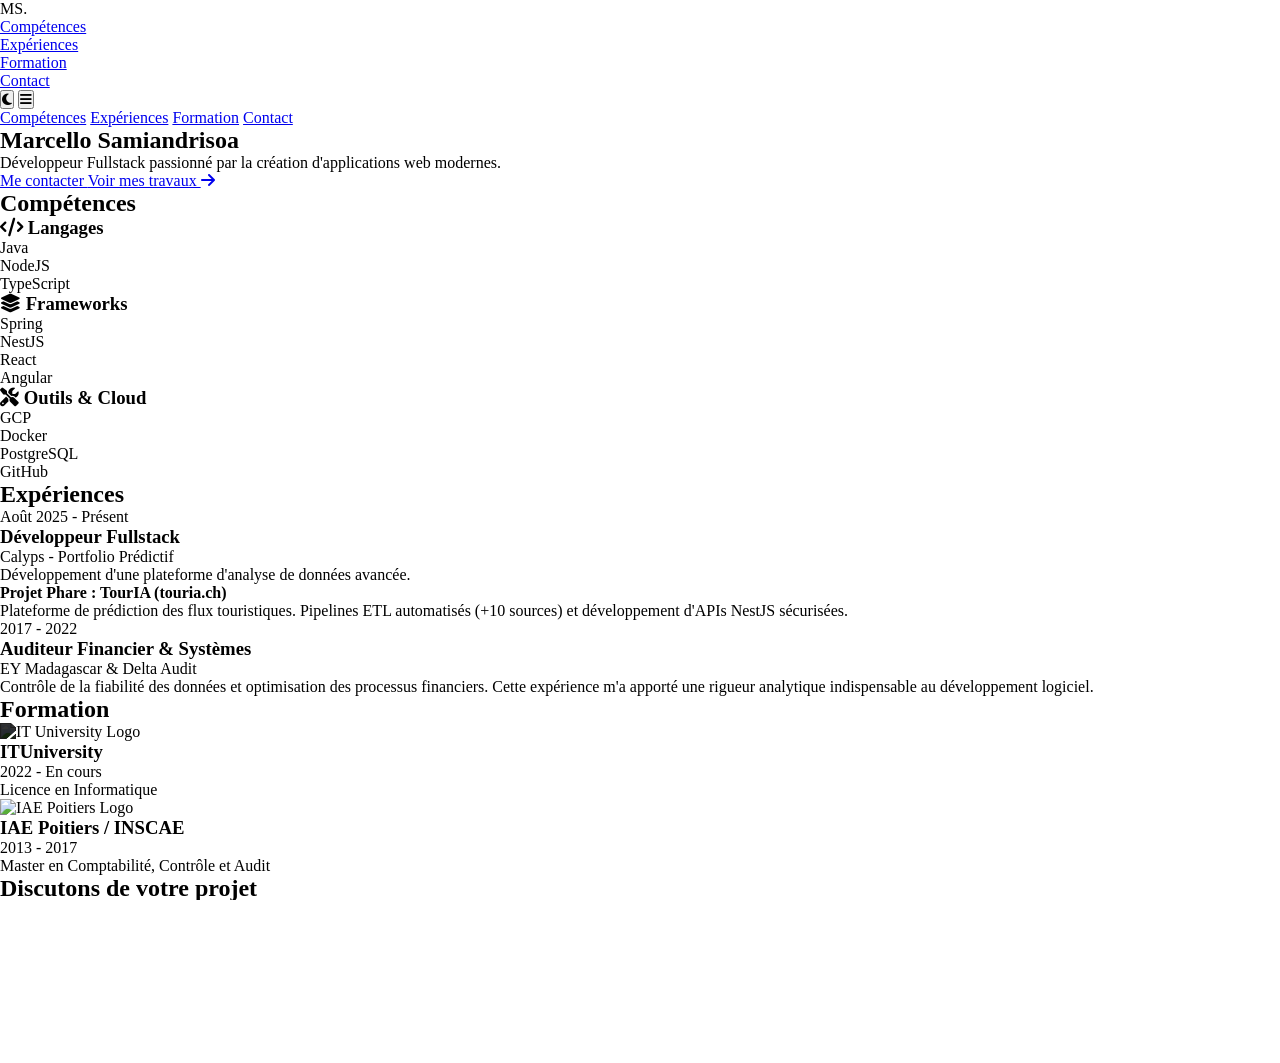
==== index.html @ 3ff56d94 "add tailwind" ====
<!DOCTYPE html>
<html lang="fr" class="scroll-smooth">

<head>
    <meta charset="UTF-8">
    <meta name="viewport" content="width=device-width, initial-scale=1.0">
    <meta name="description"
        content="Portfolio de Marcello Samiandrisoa - Développeur Fullstack spécialisé en Java, NodeJS, React et Angular.">
    <title>Marcello Samiandrisoa | Développeur Fullstack</title>

    <!-- Google Fonts -->
    <link rel="preconnect" href="https://fonts.googleapis.com">
    <link rel="preconnect" href="https://fonts.gstatic.com" crossorigin>
    <link href="https://fonts.googleapis.com/css2?family=Outfit:wght@300;400;500;600;700;800&display=swap"
        rel="stylesheet">

    <!-- Font Awesome -->
    <link rel="stylesheet" href="https://cdnjs.cloudflare.com/ajax/libs/font-awesome/6.4.0/css/all.min.css">

    <!-- Devicon -->
    <link rel="stylesheet" href="https://cdn.jsdelivr.net/gh/devicons/devicon@latest/devicon.min.css">

    <!-- Tailwind CSS -->
    <script src="https://cdn.tailwindcss.com"></script>
    <script>
        tailwind.config = {
            darkMode: 'class',
            theme: {
                extend: {
                    colors: {
                        primary: 'var(--primary)',
                        secondary: 'var(--secondary)',
                        'bg-main': 'var(--bg-main)',
                        'bg-card': 'var(--bg-card)',
                        'text-main': 'var(--text-main)',
                        'text-dim': 'var(--text-dim)',
                        'border-color': 'var(--border)',
                    },
                    fontFamily: {
                        outfit: ['Outfit', 'sans-serif'],
                    }
                }
            }
        }
    </script>

    <link rel="stylesheet" href="style.css">
</head>

<body class="font-outfit antialiased bg-bg-main text-text-main transition-colors duration-400">

    <!-- Navigation -->
    <nav
        class="fixed top-0 w-full py-6 z-[1000] bg-bg-main/85 backdrop-blur-md border-b border-border-color transition-all duration-300">
        <div class="container mx-auto px-8 flex justify-between items-center max-w-[1100px]">
            <div
                class="logo font-extrabold text-[1.2rem] bg-gradient-to-r from-primary to-secondary bg-clip-text text-transparent">
                MS.
            </div>

            <ul class="nav-menu hidden md:flex gap-10 list-none transition-all duration-300" id="nav-menu">
                <li><a href="#skills"
                        class="font-medium text-[0.95rem] hover:text-primary transition-colors">Compétences</a></li>
                <li><a href="#experience"
                        class="font-medium text-[0.95rem] hover:text-primary transition-colors">Expériences</a></li>
                <li><a href="#education"
                        class="font-medium text-[0.95rem] hover:text-primary transition-colors">Formation</a></li>
                <li><a href="#contact"
                        class="font-medium text-[0.95rem] hover:text-primary transition-colors">Contact</a></li>
            </ul>

            <div class="flex items-center gap-4">
                <button
                    class="w-10 h-10 rounded-full flex items-center justify-center transition-all bg-primary text-white dark:text-[#0f172a]"
                    id="theme-toggle" aria-label="Basculer le mode">
                    <i class="fas fa-moon"></i>
                </button>
                <button class="md:hidden text-2xl" id="hamburger" aria-label="Ouvrir le menu">
                    <i class="fas fa-bars"></i>
                </button>
            </div>
        </div>
    </nav>

    <!-- Mobile Menu -->
    <div id="mobile-nav"
        class="fixed inset-0 bg-bg-main/95 z-[999] opacity-0 pointer-events-none transition-all duration-300 flex flex-col items-center justify-center gap-8 md:hidden">
        <a href="#skills" class="text-2xl font-semibold hover:text-primary transition-colors">Compétences</a>
        <a href="#experience" class="text-2xl font-semibold hover:text-primary transition-colors">Expériences</a>
        <a href="#education" class="text-2xl font-semibold hover:text-primary transition-colors">Formation</a>
        <a href="#contact" class="text-2xl font-semibold hover:text-primary transition-colors">Contact</a>
    </div>

    <main id="scroll-container">
        <!-- Hero Section -->
        <section
            class="min-h-screen flex flex-col justify-center px-8 transition-all duration-300 opacity-20 translate-y-2.5 active-focus:opacity-100 active-focus:translate-y-0">
            <div class="container mx-auto max-w-[1100px]">
                <div class="max-w-3xl">
                    <h1
                        class="text-6xl md:text-7xl font-extrabold mb-4 bg-gradient-to-r from-text-main to-primary bg-clip-text text-transparent">
                        Marcello Samiandrisoa
                    </h1>
                    <p class="text-[1.2rem] text-text-dim mb-8 leading-relaxed">
                        Développeur Fullstack passionné par la création d'applications web modernes.
                    </p>
                    <div class="flex flex-wrap gap-6">
                        <a href="#contact"
                            class="px-8 py-3 bg-primary text-white dark:text-[#0f172a] rounded-xl font-semibold transition hover:-translate-y-1 hover:shadow-lg active:scale-95">
                            Me contacter
                        </a>
                        <a href="#experience"
                            class="px-8 py-3 bg-white/5 dark:bg-bg-card/10 text-text-main border border-border-color rounded-xl font-semibold transition hover:-translate-y-1 hover:shadow-lg active:scale-95 flex items-center gap-2">
                            Voir mes travaux <i class="fas fa-arrow-right text-sm"></i>
                        </a>
                    </div>
                </div>
            </div>
        </section>

        <!-- Skills Section -->
        <section id="skills"
            class="min-h-screen flex flex-col justify-center px-8 transition-all duration-300 opacity-20 translate-y-2.5 active-focus:opacity-100 active-focus:translate-y-0">
            <div class="container mx-auto max-w-[1100px]">
                <div class="mb-12" data-reveal>
                    <h2 class="text-4xl md:text-5xl font-extrabold mb-2">Compétences</h2>
                    <div class="w-12 h-1 bg-primary rounded-full"></div>
                </div>

                <div class="grid grid-cols-1 md:grid-cols-3 gap-8">
                    <div class="p-8 rounded-[20px] bg-bg-card backdrop-blur-md border border-border-color transition-all duration-300"
                        data-reveal>
                        <h3 class="text-xl font-bold text-primary mb-2 text-center">
                            <i class="fas fa-code mr-2"></i> Langages
                        </h3>
                        <div class="flex flex-wrap justify-center gap-6 py-4">
                            <div class="flex flex-col items-center gap-3 w-20 transition hover:-translate-y-2 group"
                                title="Java">
                                <i
                                    class="devicon-java-plain text-[2.8rem] text-text-dim transition-colors group-hover:text-primary"></i>
                                <span
                                    class="text-xs font-semibold text-text-dim group-hover:text-primary transition-colors">Java</span>
                            </div>
                            <div class="flex flex-col items-center gap-3 w-20 transition hover:-translate-y-2 group"
                                title="NodeJS">
                                <i
                                    class="devicon-nodejs-plain text-[2.8rem] text-text-dim transition-colors group-hover:text-primary"></i>
                                <span
                                    class="text-xs font-semibold text-text-dim group-hover:text-primary transition-colors">NodeJS</span>
                            </div>
                            <div class="flex flex-col items-center gap-3 w-20 transition hover:-translate-y-2 group"
                                title="TypeScript">
                                <i
                                    class="devicon-typescript-plain text-[2.8rem] text-text-dim transition-colors group-hover:text-primary"></i>
                                <span
                                    class="text-xs font-semibold text-text-dim group-hover:text-primary transition-colors">TypeScript</span>
                            </div>
                        </div>
                    </div>

                    <div class="p-8 rounded-[20px] bg-bg-card backdrop-blur-md border border-border-color transition-all duration-300"
                        data-reveal>
                        <h3 class="text-xl font-bold text-primary mb-2 text-center">
                            <i class="fas fa-layer-group mr-2"></i> Frameworks
                        </h3>
                        <div class="flex flex-wrap justify-center gap-6 py-4">
                            <div class="flex flex-col items-center gap-3 w-20 transition hover:-translate-y-2 group"
                                title="Spring Boot">
                                <i
                                    class="devicon-spring-plain text-[2.8rem] text-text-dim transition-colors group-hover:text-primary"></i>
                                <span
                                    class="text-xs font-semibold text-text-dim group-hover:text-primary transition-colors">Spring</span>
                            </div>
                            <div class="flex flex-col items-center gap-3 w-20 transition hover:-translate-y-2 group"
                                title="NestJS">
                                <i
                                    class="devicon-nestjs-plain text-[2.8rem] text-text-dim transition-colors group-hover:text-primary"></i>
                                <span
                                    class="text-xs font-semibold text-text-dim group-hover:text-primary transition-colors">NestJS</span>
                            </div>
                            <div class="flex flex-col items-center gap-3 w-20 transition hover:-translate-y-2 group"
                                title="React">
                                <i
                                    class="devicon-react-original text-[2.8rem] text-text-dim transition-colors group-hover:text-primary"></i>
                                <span
                                    class="text-xs font-semibold text-text-dim group-hover:text-primary transition-colors">React</span>
                            </div>
                            <div class="flex flex-col items-center gap-3 w-20 transition hover:-translate-y-2 group"
                                title="Angular">
                                <i
                                    class="devicon-angularjs-plain text-[2.8rem] text-text-dim transition-colors group-hover:text-primary"></i>
                                <span
                                    class="text-xs font-semibold text-text-dim group-hover:text-primary transition-colors">Angular</span>
                            </div>
                        </div>
                    </div>

                    <div class="p-8 rounded-[20px] bg-bg-card backdrop-blur-md border border-border-color transition-all duration-300"
                        data-reveal>
                        <h3 class="text-xl font-bold text-primary mb-2 text-center">
                            <i class="fas fa-tools mr-2"></i> Outils & Cloud
                        </h3>
                        <div class="flex flex-wrap justify-center gap-6 py-4">
                            <div class="flex flex-col items-center gap-3 w-20 transition hover:-translate-y-2 group"
                                title="GCP">
                                <i
                                    class="devicon-googlecloud-plain text-[2.8rem] text-text-dim transition-colors group-hover:text-primary"></i>
                                <span
                                    class="text-xs font-semibold text-text-dim group-hover:text-primary transition-colors">GCP</span>
                            </div>
                            <div class="flex flex-col items-center gap-3 w-20 transition hover:-translate-y-2 group"
                                title="Docker">
                                <i
                                    class="devicon-docker-plain text-[2.8rem] text-text-dim transition-colors group-hover:text-primary"></i>
                                <span
                                    class="text-xs font-semibold text-text-dim group-hover:text-primary transition-colors">Docker</span>
                            </div>
                            <div class="flex flex-col items-center gap-3 w-20 transition hover:-translate-y-2 group"
                                title="PostgreSQL">
                                <i
                                    class="devicon-postgresql-plain text-[2.8rem] text-text-dim transition-colors group-hover:text-primary"></i>
                                <span
                                    class="text-xs font-semibold text-text-dim group-hover:text-primary transition-colors">PostgreSQL</span>
                            </div>
                            <div class="flex flex-col items-center gap-3 w-20 transition hover:-translate-y-2 group"
                                title="GitHub">
                                <i
                                    class="devicon-github-original text-[2.8rem] text-text-dim transition-colors group-hover:text-primary"></i>
                                <span
                                    class="text-xs font-semibold text-text-dim group-hover:text-primary transition-colors">GitHub</span>
                            </div>
                        </div>
                    </div>
                </div>
            </div>
        </section>

        <!-- Experience Section -->
        <section id="experience"
            class="min-h-screen flex flex-col justify-center px-8 transition-all duration-300 opacity-20 translate-y-2.5 active-focus:opacity-100 active-focus:translate-y-0">
            <div class="container mx-auto max-w-[1100px]">
                <div class="mb-12" data-reveal>
                    <h2 class="text-4xl md:text-5xl font-extrabold mb-2">Expériences</h2>
                    <div class="w-12 h-1 bg-primary rounded-full"></div>
                </div>

                <div class="relative pl-8 border-l-2 border-border-color space-y-12">
                    <!-- Calyps -->
                    <div class="relative" data-reveal>
                        <div
                            class="absolute -left-[35px] top-1 w-3.5 h-3.5 rounded-full bg-primary ring-4 ring-bg-main transition-all duration-300">
                        </div>
                        <div class="space-y-2">
                            <div class="text-[0.9rem] font-bold text-secondary uppercase tracking-wider">Août 2025 -
                                Présent</div>
                            <h3 class="text-2xl font-bold">Développeur Fullstack</h3>
                            <div class="text-lg font-medium opacity-80">Calyps - Portfolio Prédictif</div>
                            <p class="text-text-dim">Développement d'une plateforme d'analyse de données avancée.</p>

                            <div class="p-4 bg-bg-card rounded-xl mt-4 border border-border-color">
                                <h4 class="text-secondary font-bold mb-2">Projet Phare : TourIA (touria.ch)</h4>
                                <p class="text-[0.95rem] text-text-dim">
                                    Plateforme de prédiction des flux touristiques. Pipelines ETL automatisés (+10
                                    sources) et développement d'APIs NestJS sécurisées.
                                </p>
                            </div>
                        </div>
                    </div>

                    <!-- EY / Delta Audit -->
                    <div class="relative" data-reveal>
                        <div
                            class="absolute -left-[35px] top-1 w-3.5 h-3.5 rounded-full bg-primary ring-4 ring-bg-main transition-all duration-300">
                        </div>
                        <div class="space-y-2">
                            <div class="text-[0.9rem] font-bold text-secondary uppercase tracking-wider">2017 - 2022
                            </div>
                            <h3 class="text-2xl font-bold">Auditeur Financier & Systèmes</h3>
                            <div class="text-lg font-medium opacity-80">EY Madagascar & Delta Audit</div>
                            <p class="text-text-dim">
                                Contrôle de la fiabilité des données et optimisation des processus financiers. Cette
                                expérience m'a apporté une rigueur analytique indispensable au développement logiciel.
                            </p>
                        </div>
                    </div>
                </div>
            </div>
        </section>

        <!-- Education Section -->
        <section id="education"
            class="min-h-screen flex flex-col justify-center px-8 transition-all duration-300 opacity-20 translate-y-2.5 active-focus:opacity-100 active-focus:translate-y-0">
            <div class="container mx-auto max-w-[1100px]">
                <div class="mb-12" data-reveal>
                    <h2 class="text-4xl md:text-5xl font-extrabold mb-2">Formation</h2>
                    <div class="w-12 h-1 bg-primary rounded-full"></div>
                </div>

                <div class="grid grid-cols-1 md:grid-cols-2 gap-8">
                    <div class="p-8 rounded-[20px] bg-bg-card backdrop-blur-md border border-border-color transition-all duration-300"
                        data-reveal>
                        <div class="flex flex-col items-center gap-4 mb-4 text-center">
                            <img src="https://www.ituniversity-mg.com/page/wp-content/uploads/2021/08/ITU_logo_MAJ_negatif_sans_fond.png"
                                alt="IT University Logo"
                                class="itu-logo h-[60px] w-auto transition-transform hover:scale-105">
                            <h3 class="text-xl font-bold text-primary uppercase">ITUniversity</h3>
                        </div>
                        <div class="text-center font-bold text-secondary mb-4">2022 - En cours</div>
                        <p class="text-center text-text-dim">Licence en Informatique</p>
                    </div>

                    <div class="p-8 rounded-[20px] bg-bg-card backdrop-blur-md border border-border-color transition-all duration-300"
                        data-reveal>
                        <div class="flex flex-col items-center gap-4 mb-4 text-center">
                            <img src="https://iae.univ-poitiers.fr/wp-content/uploads/sites/66/2019/05/logoiae.png.pagespeed.ce.Ho7NLPyHaW.png"
                                alt="IAE Poitiers Logo"
                                class="iae-logo h-[60px] w-auto transition-transform hover:scale-105">
                            <h3 class="text-xl font-bold text-primary uppercase">IAE Poitiers / INSCAE</h3>
                        </div>
                        <div class="text-center font-bold text-secondary mb-4">2013 - 2017</div>
                        <p class="text-center text-text-dim">Master en Comptabilité, Contrôle et Audit</p>
                    </div>
                </div>
            </div>
        </section>

        <!-- Contact Section -->
        <section id="contact"
            class="min-h-screen flex flex-col justify-center px-8 text-center transition-all duration-300 opacity-20 translate-y-2.5 active-focus:opacity-100 active-focus:translate-y-0">
            <div class="container mx-auto max-w-[1100px]">
                <div class="mb-12" data-reveal>
                    <h2 class="text-4xl md:text-5xl font-extrabold mb-2">Discutons de votre projet</h2>
                    <div class="w-12 h-1 bg-primary rounded-full mx-auto"></div>
                </div>

                <div class="max-w-2xl mx-auto p-12 rounded-[20px] bg-bg-card backdrop-blur-md border border-border-color"
                    data-reveal>
                    <p class="text-[1.1rem] text-text-dim mb-10">
                        Je suis ouvert aux opportunités en tant que développeur Fullstack, particulièrement sur des
                        projets innovants.
                    </p>
                    <div class="flex flex-col gap-6 items-center">
                        <a href="mailto:msamiandrisoa@gmail.com"
                            class="w-full flex justify-center items-center gap-3 px-8 py-4 bg-primary text-white rounded-xl font-bold transition hover:-translate-y-1 hover:shadow-lg active:scale-95">
                            <i class="fas fa-envelope"></i> msamiandrisoa@gmail.com
                        </a>
                        <a href="tel:+261376053792"
                            class="w-full flex justify-center items-center gap-3 px-8 py-4 bg-white/5 dark:bg-bg-card/10 text-text-main border border-border-color rounded-xl font-bold transition hover:-translate-y-1 hover:shadow-lg active:scale-95">
                            <i class="fas fa-phone"></i> +261 37 60 537 92
                        </a>
                    </div>
                </div>
            </div>
        </section>
    </main>

    <footer
        class="fixed bottom-0 w-full py-4 z-[1000] bg-bg-main/85 backdrop-blur-md border-t border-border-color transition-all duration-300">
        <div
            class="container mx-auto px-8 flex flex-col md:flex-row justify-between items-center max-w-[1100px] text-text-dim text-sm">
            <p>&copy; 2026 Marcello Samiandrisoa.</p>
            <div class="flex gap-6 mt-2 md:mt-0">
                <a href="https://github.com/martzcode" target="_blank" aria-label="GitHub"
                    class="hover:text-primary transition-colors text-lg"><i class="fab fa-github"></i></a>
                <a href="https://linkedin.com/in/marcello-samiandrisoa" target="_blank" aria-label="LinkedIn"
                    class="hover:text-primary transition-colors text-lg"><i class="fab fa-linkedin"></i></a>
            </div>
        </div>
    </footer>

    <script src="script.js"></script>
</body>

</html>
---- style.css ----
:root {
  --primary: #2563eb;
  --secondary: #3b82f6;
  --bg-main: #f8fafc;
  --bg-card: rgba(255, 255, 255, 0.5);
  --text-main: #1e293b;
  --text-dim: #64748b;
  --border: rgba(0, 0, 0, 0.05);
}

body.dark {
  --primary: #38bdf8;
  --secondary: #0ea5e9;
  --bg-main: #0f172a;
  --bg-card: rgba(30, 41, 59, 0.5);
  --text-main: #f1f5f9;
  --text-dim: #94a3b8;
  --border: rgba(255, 255, 255, 0.1);
}

* {
  margin: 0;
  padding: 0;
  box-sizing: border-box;
}

/* Base transitions for theme switching */
body,
nav,
section,
div,
h1,
h2,
h3,
h4,
p,
span,
i,
a {
  transition: background-color 0.4s ease, color 0.4s ease, border-color 0.4s ease, backdrop-filter 0.4s ease;
}

/* One Page Scroll System */
html,
body {
  height: 100%;
  overflow: hidden;
}

#scroll-container {
  height: 100vh;
  overflow-y: auto;
  scroll-snap-type: y mandatory;
  scroll-behavior: smooth;
  scrollbar-width: none;
  -ms-overflow-style: none;
}

#scroll-container::-webkit-scrollbar {
  display: none;
}

section {
  scroll-snap-align: start;
  scroll-snap-stop: always;
  will-change: opacity, transform;
}

/* Section Focus & Internal Reveal system */
section.active-focus {
  opacity: 1;
  transform: translateY(0);
  pointer-events: auto;
}

section:not(.active-focus) {
  pointer-events: none;
}

[data-reveal] {
  opacity: 0;
  transform: translateY(20px);
  transition: all 0.6s ease;
}

section.active-focus [data-reveal].active {
  opacity: 1;
  transform: translateY(0);
}

/* Dark Mode Filters for logos */
body:not(.dark) .itu-logo {
  filter: brightness(0.2);
}

body.dark .itu-logo {
  filter: none;
}

body.dark .iae-logo {
  filter: brightness(0) invert(1);
}

/* macOS Cursors Implementation */
html,
body,
nav,
#scroll-container,
section,
.container {
  cursor: url('assets/cursors/default.png') 20 14, auto !important;
}

a,
button,
[role="button"],
.nav-menu a {
  cursor: url('assets/cursors/pointer.png') 26 16, pointer !important;
}

h1,
h2,
h3,
h4,
h5,
h6,
p,
li,
span,
code,
pre,
label {
  cursor: url('assets/cursors/text.png') 33 32, text !important;
}

footer,
footer * {
  cursor: auto !important;
}

a *,
button * {
  cursor: inherit !important;
}
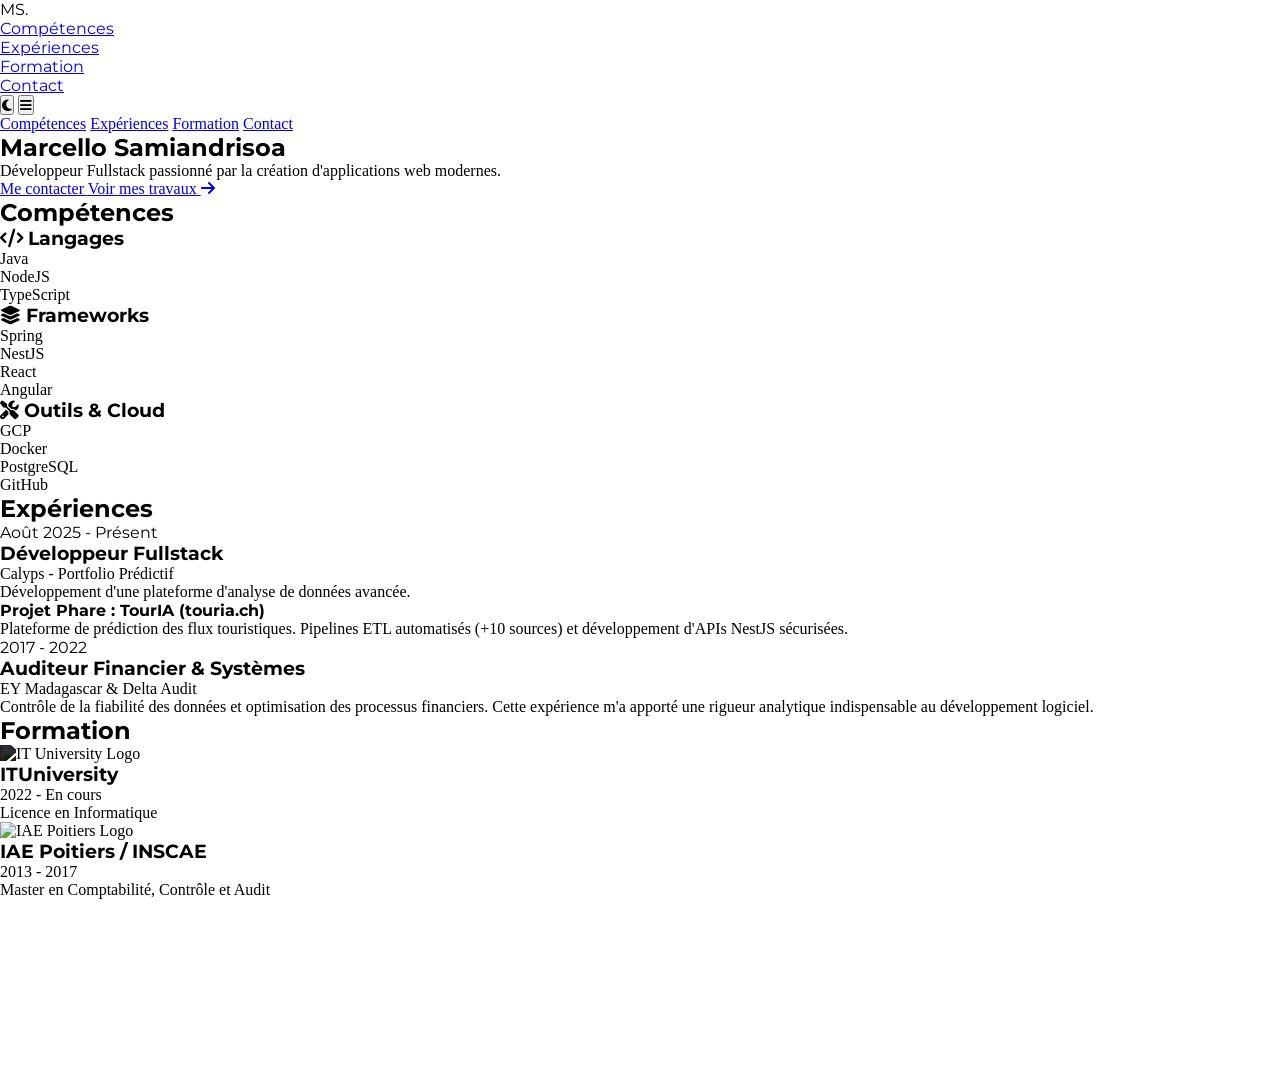
==== commit 450ad578: "police montserrat & lato" ====
--- a/index.html
+++ b/index.html
@@ -8,10 +8,65 @@
         content="Portfolio de Marcello Samiandrisoa - Développeur Fullstack spécialisé en Java, NodeJS, React et Angular.">
     <title>Marcello Samiandrisoa | Développeur Fullstack</title>
 
+    <!-- SEO Optimizations -->
+    <meta name="robots" content="index, follow">
+    <meta name="author" content="Marcello Samiandrisoa">
+    <meta name="keywords"
+        content="Marcello Samiandrisoa, Développeur Fullstack, Java, NodeJS, TypeScript, React, Angular, Spring Boot, Portfolio, Développeur Web">
+    <link rel="canonical" href="https://martzcode.github.io/">
+
+    <!-- Open Graph / LinkedIn / Facebook -->
+    <meta property="og:type" content="website">
+    <meta property="og:url" content="https://martzcode.github.io/">
+    <meta property="og:title" content="Marcello Samiandrisoa | Développeur Fullstack">
+    <meta property="og:description"
+        content="Portfolio de Marcello Samiandrisoa - Développeur Fullstack spécialisé en Java, NodeJS, React et Angular. Découvrez mes projets et mon parcours.">
+
+    <!-- Twitter -->
+    <meta property="twitter:card" content="summary_large_image">
+    <meta property="twitter:url" content="https://martzcode.github.io/">
+    <meta property="twitter:title" content="Marcello Samiandrisoa | Développeur Fullstack">
+    <meta property="twitter:description"
+        content="Portfolio de Marcello Samiandrisoa - Développeur Fullstack spécialisé en Java, NodeJS, React et Angular. Découvrez mes projets et mon parcours.">
+
+    <!-- Structured Data (JSON-LD) for Google Search -->
+    <script type="application/ld+json">
+    {
+      "@context": "https://schema.org",
+      "@type": "Person",
+      "name": "Marcello Samiandrisoa",
+      "jobTitle": "Développeur Fullstack",
+      "url": "https://martzcode.github.io",
+      "sameAs": [
+        "https://github.com/martzcode",
+        "https://linkedin.com/in/marcello-samiandrisoa"
+      ],
+      "knowsAbout": [
+        "Java", "NodeJS", "TypeScript", "React", "Angular", "Spring Boot", "NestJS", "PostgreSQL", "Docker", "Google Cloud Platform"
+      ],
+      "alumniOf": [
+        {
+          "@type": "EducationalOrganization",
+          "name": "ITUniversity"
+        },
+        {
+          "@type": "EducationalOrganization",
+          "name": "IAE Poitiers"
+        }
+      ],
+      "worksFor": {
+        "@type": "Organization",
+        "name": "Calyps"
+      }
+    }
+    </script>
+
+
     <!-- Google Fonts -->
     <link rel="preconnect" href="https://fonts.googleapis.com">
     <link rel="preconnect" href="https://fonts.gstatic.com" crossorigin>
-    <link href="https://fonts.googleapis.com/css2?family=Outfit:wght@300;400;500;600;700;800&display=swap"
+    <link
+        href="https://fonts.googleapis.com/css2?family=Lato:wght@300;400;700&family=Montserrat:wght@500;600;700;800&display=swap"
         rel="stylesheet">
 
     <!-- Font Awesome -->
@@ -37,7 +92,8 @@
                         'border-color': 'var(--border)',
                     },
                     fontFamily: {
-                        outfit: ['Outfit', 'sans-serif'],
+                        sans: ['Lato', 'sans-serif'],
+                        montserrat: ['Montserrat', 'sans-serif'],
                     }
                 }
             }
@@ -47,7 +103,7 @@
     <link rel="stylesheet" href="style.css">
 </head>
 
-<body class="font-outfit antialiased bg-bg-main text-text-main transition-colors duration-400">
+<body class="font-sans antialiased bg-bg-main text-text-main transition-colors duration-400">
 
     <!-- Navigation -->
     <nav
--- a/style.css
+++ b/style.css
@@ -22,6 +22,21 @@
   margin: 0;
   padding: 0;
   box-sizing: border-box;
+}
+
+/* Typography Overrides */
+h1,
+h2,
+h3,
+h4,
+h5,
+h6,
+.logo,
+.nav-menu a,
+a.btn,
+button,
+.uppercase {
+  font-family: 'Montserrat', sans-serif;
 }
 
 /* Base transitions for theme switching */
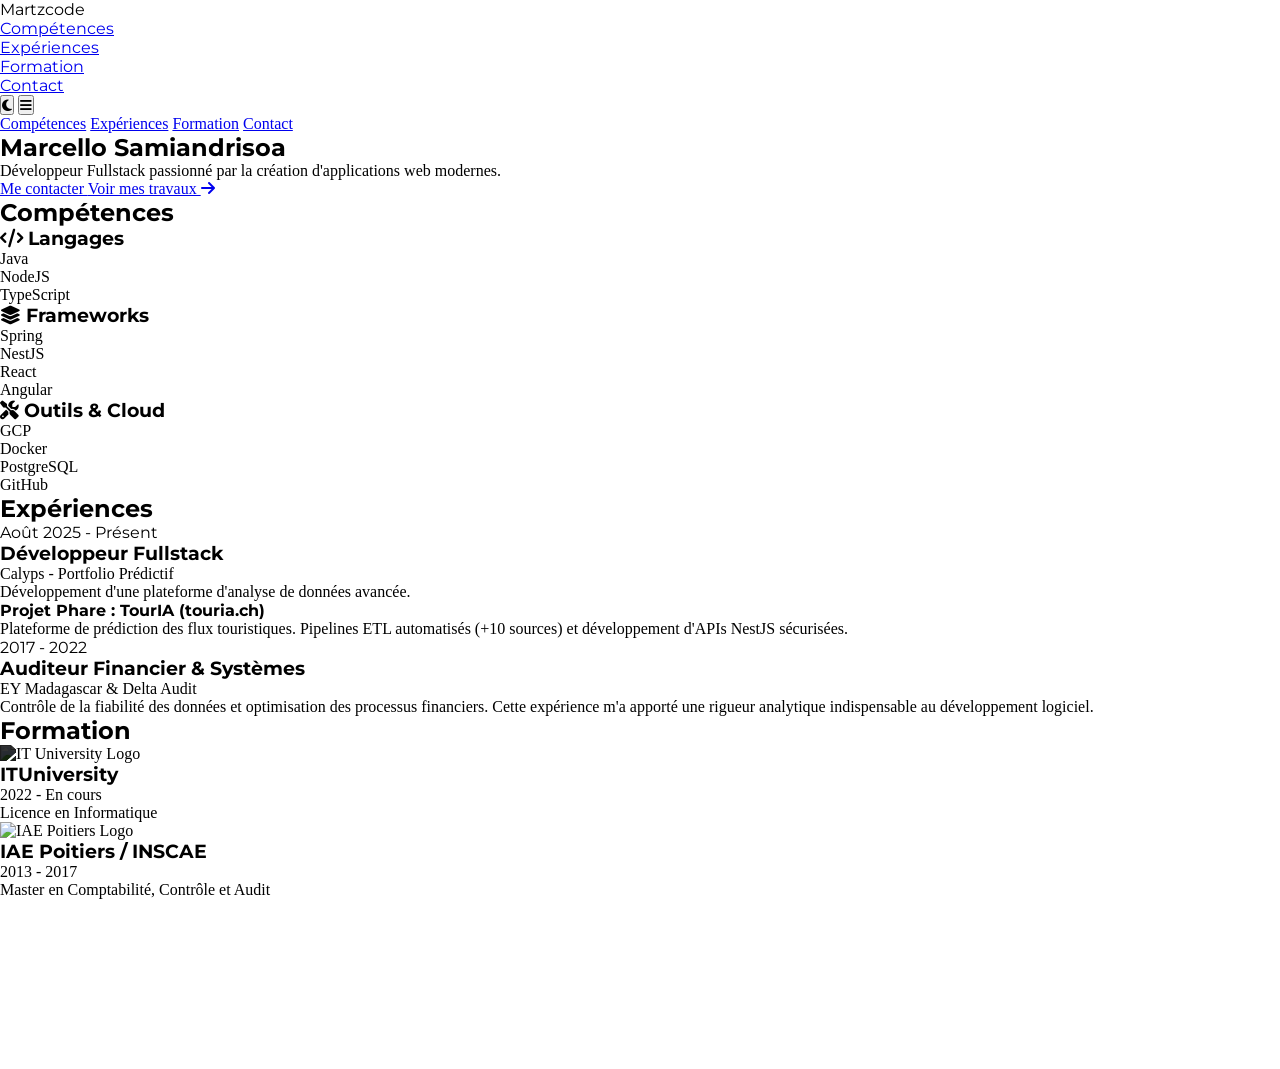
==== commit fc787a32: "Organize the assets and add favicons / logos" ====
--- a/index.html
+++ b/index.html
@@ -4,6 +4,8 @@
 <head>
     <meta charset="UTF-8">
     <meta name="viewport" content="width=device-width, initial-scale=1.0">
+    <link rel="icon" type="image/svg+xml" href="assets/icons/favicon.svg">
+
     <meta name="description"
         content="Portfolio de Marcello Samiandrisoa - Développeur Fullstack spécialisé en Java, NodeJS, React et Angular.">
     <title>Marcello Samiandrisoa | Développeur Fullstack</title>
@@ -109,9 +111,11 @@
     <nav
         class="fixed top-0 w-full py-6 z-[1000] bg-bg-main/85 backdrop-blur-md border-b border-border-color transition-all duration-300">
         <div class="container mx-auto px-8 flex justify-between items-center max-w-[1100px]">
-            <div
-                class="logo font-extrabold text-[1.2rem] bg-gradient-to-r from-primary to-secondary bg-clip-text text-transparent">
-                MS.
+            <div class="logo font-extrabold text-[1.3rem] flex items-center gap-2">
+                <span class="w-6 h-6 bg-primary inline-block"
+                    style="mask: url('assets/icons/terminal-icon.svg') no-repeat center / contain; -webkit-mask: url('assets/icons/terminal-icon.svg') no-repeat center / contain;"
+                    aria-hidden="true"></span>
+                <span class="bg-gradient-to-r from-primary to-secondary bg-clip-text text-transparent">Martzcode</span>
             </div>
 
             <ul class="nav-menu hidden md:flex gap-10 list-none transition-all duration-300" id="nav-menu">
@@ -122,7 +126,8 @@
                 <li><a href="#education"
                         class="font-medium text-[0.95rem] hover:text-primary transition-colors">Formation</a></li>
                 <li><a href="#contact"
-                        class="font-medium text-[0.95rem] hover:text-primary transition-colors">Contact</a></li>
+                        class="font-medium text-[0.95rem] hover:text-primary transition-colors">Contact</a>
+                </li>
             </ul>
 
             <div class="flex items-center gap-4">
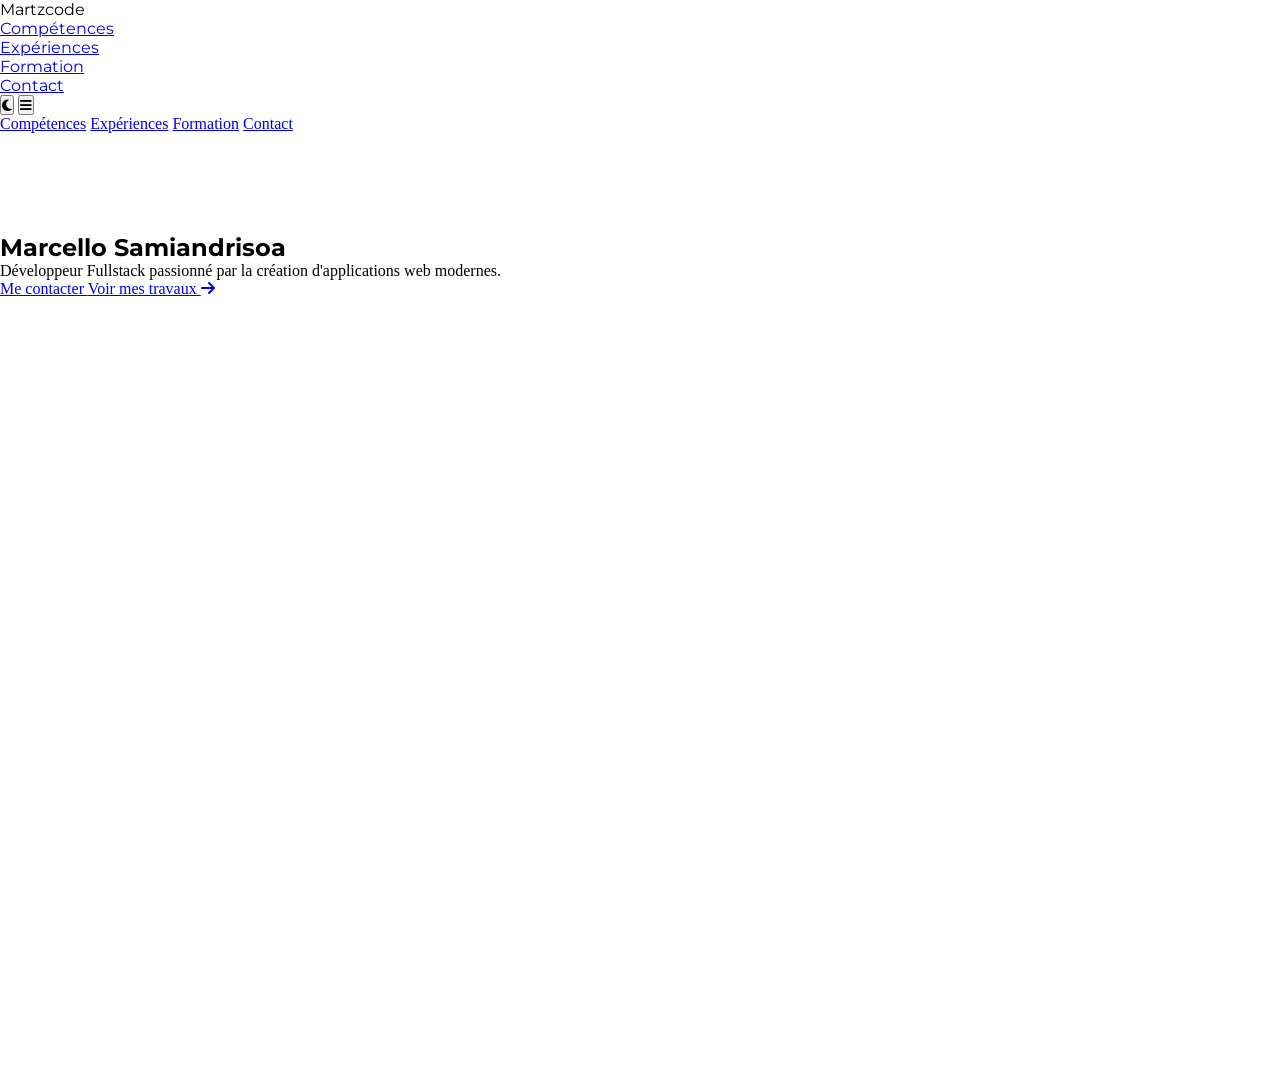
==== commit 77692e68: "Make min reponsive" ====
--- a/index.html
+++ b/index.html
@@ -145,7 +145,7 @@
 
     <!-- Mobile Menu -->
     <div id="mobile-nav"
-        class="fixed inset-0 bg-bg-main/95 z-[999] opacity-0 pointer-events-none transition-all duration-300 flex flex-col items-center justify-center gap-8 md:hidden">
+        class="fixed inset-0 bg-bg-main/95 z-[1100] opacity-0 pointer-events-none transition-all duration-300 flex flex-col items-center justify-center gap-8 md:hidden">
         <a href="#skills" class="text-2xl font-semibold hover:text-primary transition-colors">Compétences</a>
         <a href="#experience" class="text-2xl font-semibold hover:text-primary transition-colors">Expériences</a>
         <a href="#education" class="text-2xl font-semibold hover:text-primary transition-colors">Formation</a>
@@ -159,7 +159,7 @@
             <div class="container mx-auto max-w-[1100px]">
                 <div class="max-w-3xl">
                     <h1
-                        class="text-6xl md:text-7xl font-extrabold mb-4 bg-gradient-to-r from-text-main to-primary bg-clip-text text-transparent">
+                        class="text-4xl sm:text-5xl md:text-7xl font-extrabold mb-4 bg-gradient-to-r from-text-main to-primary bg-clip-text text-transparent">
                         Marcello Samiandrisoa
                     </h1>
                     <p class="text-[1.2rem] text-text-dim mb-8 leading-relaxed">
@@ -299,49 +299,98 @@
         <!-- Experience Section -->
         <section id="experience"
             class="min-h-screen flex flex-col justify-center px-8 transition-all duration-300 opacity-20 translate-y-2.5 active-focus:opacity-100 active-focus:translate-y-0">
-            <div class="container mx-auto max-w-[1100px]">
-                <div class="mb-12" data-reveal>
-                    <h2 class="text-4xl md:text-5xl font-extrabold mb-2">Expériences</h2>
-                    <div class="w-12 h-1 bg-primary rounded-full"></div>
-                </div>
-
-                <div class="relative pl-8 border-l-2 border-border-color space-y-12">
+            <div class="container mx-auto max-w-[1100px] relative">
+                <div class="flex flex-col md:flex-row md:items-end justify-between mb-12 gap-6" data-reveal>
+                    <div>
+                        <h2 class="text-4xl md:text-5xl font-extrabold mb-2">Expériences</h2>
+                        <div class="w-12 h-1 bg-primary rounded-full"></div>
+                    </div>
+                    <!-- Navigation & Pagination -->
+                    <div class="flex items-center gap-6 pb-2">
+                        <div class="flex gap-2">
+                            <button id="exp-prev"
+                                class="w-10 h-10 rounded-full border border-border-color flex items-center justify-center hover:bg-primary hover:text-white hover:border-primary transition-all active:scale-90"
+                                aria-label="Précédent">
+                                <i class="fas fa-chevron-left"></i>
+                            </button>
+                            <button id="exp-next"
+                                class="w-10 h-10 rounded-full border border-border-color flex items-center justify-center hover:bg-primary hover:text-white hover:border-primary transition-all active:scale-90"
+                                aria-label="Suivant">
+                                <i class="fas fa-chevron-right"></i>
+                            </button>
+                        </div>
+                        <div class="flex gap-3" id="exp-pagination">
+                            <div
+                                class="w-3.5 h-3.5 rounded-full bg-primary border-2 border-primary transition-all duration-300">
+                            </div>
+                            <div
+                                class="w-3.5 h-3.5 rounded-full bg-transparent border-2 border-primary transition-all duration-300">
+                            </div>
+                        </div>
+                    </div>
+                </div>
+
+                <!-- Experience Carousel -->
+                <div id="exp-carousel"
+                    class="flex overflow-x-auto snap-x snap-mandatory scrollbar-none gap-8 pb-8 -mx-4 px-4">
                     <!-- Calyps -->
-                    <div class="relative" data-reveal>
+                    <div class="min-w-full snap-center" data-reveal>
                         <div
-                            class="absolute -left-[35px] top-1 w-3.5 h-3.5 rounded-full bg-primary ring-4 ring-bg-main transition-all duration-300">
-                        </div>
-                        <div class="space-y-2">
-                            <div class="text-[0.9rem] font-bold text-secondary uppercase tracking-wider">Août 2025 -
-                                Présent</div>
-                            <h3 class="text-2xl font-bold">Développeur Fullstack</h3>
-                            <div class="text-lg font-medium opacity-80">Calyps - Portfolio Prédictif</div>
-                            <p class="text-text-dim">Développement d'une plateforme d'analyse de données avancée.</p>
-
-                            <div class="p-4 bg-bg-card rounded-xl mt-4 border border-border-color">
-                                <h4 class="text-secondary font-bold mb-2">Projet Phare : TourIA (touria.ch)</h4>
-                                <p class="text-[0.95rem] text-text-dim">
-                                    Plateforme de prédiction des flux touristiques. Pipelines ETL automatisés (+10
-                                    sources) et développement d'APIs NestJS sécurisées.
+                            class="bg-bg-card backdrop-blur-md border border-border-color rounded-[32px] p-8 md:p-12 h-full flex flex-col md:flex-row gap-8 hover:border-primary/30 transition-colors duration-500">
+                            <div class="md:w-1/3 space-y-4">
+                                <div
+                                    class="inline-block px-4 py-1.5 rounded-full bg-primary/10 text-primary font-bold text-sm">
+                                    Août 2025 - Présent</div>
+                                <h3 class="text-3xl md:text-4xl font-extrabold leading-tight">Développeur Fullstack</h3>
+                                <div class="text-xl font-medium text-secondary">Calyps - Portfolio Prédictif</div>
+                            </div>
+                            <div class="md:w-2/3 space-y-6">
+                                <p class="text-lg md:text-xl text-text-dim leading-relaxed">
+                                    Développement d'une plateforme d'analyse de données avancée intégrant des solutions
+                                    prédictives pour le secteur de la santé et du tourisme.
                                 </p>
+                                <div class="p-6 bg-primary/5 rounded-2xl border border-primary/10">
+                                    <h4 class="text-lg font-bold mb-3 flex items-center gap-2">
+                                        <i class="fas fa-rocket text-primary"></i> Projet Phare : TourIA (touria.ch)
+                                    </h4>
+                                    <p class="text-text-dim">
+                                        Plateforme de prédiction des flux touristiques. Conception de pipelines ETL
+                                        automatisés (+10 sources) et développement d'APIs NestJS scalables et
+                                        sécurisées.
+                                    </p>
+                                </div>
                             </div>
                         </div>
                     </div>
 
                     <!-- EY / Delta Audit -->
-                    <div class="relative" data-reveal>
+                    <div class="min-w-full snap-center" data-reveal>
                         <div
-                            class="absolute -left-[35px] top-1 w-3.5 h-3.5 rounded-full bg-primary ring-4 ring-bg-main transition-all duration-300">
-                        </div>
-                        <div class="space-y-2">
-                            <div class="text-[0.9rem] font-bold text-secondary uppercase tracking-wider">2017 - 2022
-                            </div>
-                            <h3 class="text-2xl font-bold">Auditeur Financier & Systèmes</h3>
-                            <div class="text-lg font-medium opacity-80">EY Madagascar & Delta Audit</div>
-                            <p class="text-text-dim">
-                                Contrôle de la fiabilité des données et optimisation des processus financiers. Cette
-                                expérience m'a apporté une rigueur analytique indispensable au développement logiciel.
-                            </p>
+                            class="bg-bg-card backdrop-blur-md border border-border-color rounded-[32px] p-8 md:p-12 h-full flex flex-col md:flex-row gap-8 hover:border-primary/30 transition-colors duration-500">
+                            <div class="md:w-1/3 space-y-4">
+                                <div
+                                    class="inline-block px-4 py-1.5 rounded-full bg-secondary/10 text-secondary font-bold text-sm">
+                                    2017 - 2022</div>
+                                <h3 class="text-3xl md:text-4xl font-extrabold leading-tight">Auditeur Financier &
+                                    Systèmes</h3>
+                                <div class="text-xl font-medium text-secondary">EY Madagascar & Delta Audit</div>
+                            </div>
+                            <div class="md:w-2/3 space-y-6">
+                                <p class="text-lg md:text-xl text-text-dim leading-relaxed">
+                                    Expertise en audit financier et revue des systèmes d'information pour des clients
+                                    internationaux et locaux.
+                                </p>
+                                <div class="p-6 bg-secondary/5 rounded-2xl border border-secondary/10">
+                                    <h4 class="text-lg font-bold mb-3 flex items-center gap-2">
+                                        <i class="fas fa-chart-line text-secondary"></i> Impact & Méthodologie
+                                    </h4>
+                                    <p class="text-text-dim">
+                                        Contrôle de la fiabilité des données et optimisation des processus financiers
+                                        critiques. Cette expérience m'a apporté une rigueur analytique et une structure
+                                        méthodologique indispensables au développement logiciel de haute qualité.
+                                    </p>
+                                </div>
+                            </div>
                         </div>
                     </div>
                 </div>
--- a/style.css
+++ b/style.css
@@ -64,6 +64,7 @@
 
 #scroll-container {
   height: 100vh;
+  height: 100dvh;
   overflow-y: auto;
   scroll-snap-type: y mandatory;
   scroll-behavior: smooth;
@@ -79,7 +80,21 @@
   scroll-snap-align: start;
   scroll-snap-stop: always;
   will-change: opacity, transform;
-}
+  padding-top: 100px;
+  padding-bottom: 80px;
+  min-height: 100dvh;
+}
+
+@media (max-width: 768px) {
+  section {
+    padding-top: 80px;
+    padding-bottom: 120px;
+    justify-content: flex-start !important;
+    height: auto !important;
+    min-height: 100dvh;
+  }
+}
+
 
 /* Section Focus & Internal Reveal system */
 section.active-focus {
@@ -156,4 +171,43 @@
 a *,
 button * {
   cursor: inherit !important;
+}
+
+/* Utility Classes */
+.scrollbar-none {
+  scrollbar-width: none;
+  -ms-overflow-style: none;
+}
+
+.scrollbar-none::-webkit-scrollbar {
+  display: none;
+}
+
+/* Experience Carousel Fixes */
+#experience .container,
+#exp-carousel,
+#exp-carousel>div {
+  pointer-events: auto !important;
+}
+
+#exp-carousel {
+  touch-action: pan-x;
+  -webkit-overflow-scrolling: touch;
+}
+
+@media (max-width: 640px) {
+  nav {
+    padding-top: 1rem !important;
+    padding-bottom: 1rem !important;
+  }
+
+  footer {
+    padding-top: 0.75rem !important;
+    padding-bottom: 2.5rem !important;
+    /* Extra bottom for mobile safe area */
+  }
+
+  .logo span:last-child {
+    font-size: 1.1rem;
+  }
 }
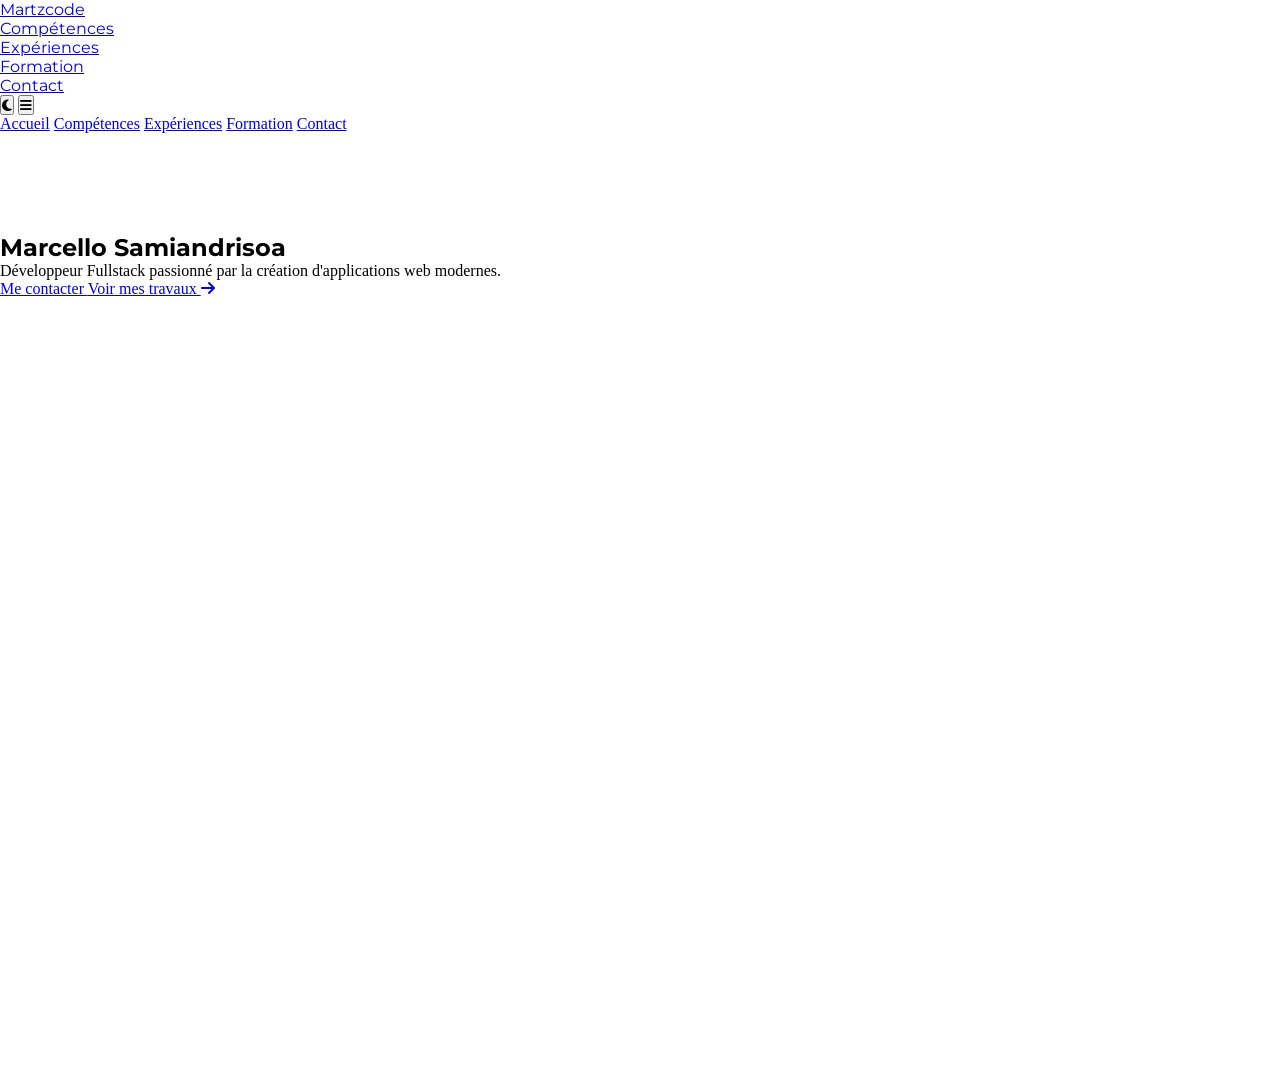
==== commit bdb0be3f: "- Lien pour première section" ====
--- a/index.html
+++ b/index.html
@@ -108,53 +108,14 @@
 <body class="font-sans antialiased bg-bg-main text-text-main transition-colors duration-400">
 
     <!-- Navigation -->
-    <nav
-        class="fixed top-0 w-full py-6 z-[1000] bg-bg-main/85 backdrop-blur-md border-b border-border-color transition-all duration-300">
-        <div class="container mx-auto px-8 flex justify-between items-center max-w-[1100px]">
-            <div class="logo font-extrabold text-[1.3rem] flex items-center gap-2">
-                <span class="w-6 h-6 bg-primary inline-block"
-                    style="mask: url('assets/icons/terminal-icon.svg') no-repeat center / contain; -webkit-mask: url('assets/icons/terminal-icon.svg') no-repeat center / contain;"
-                    aria-hidden="true"></span>
-                <span class="bg-gradient-to-r from-primary to-secondary bg-clip-text text-transparent">Martzcode</span>
-            </div>
-
-            <ul class="nav-menu hidden md:flex gap-10 list-none transition-all duration-300" id="nav-menu">
-                <li><a href="#skills"
-                        class="font-medium text-[0.95rem] hover:text-primary transition-colors">Compétences</a></li>
-                <li><a href="#experience"
-                        class="font-medium text-[0.95rem] hover:text-primary transition-colors">Expériences</a></li>
-                <li><a href="#education"
-                        class="font-medium text-[0.95rem] hover:text-primary transition-colors">Formation</a></li>
-                <li><a href="#contact"
-                        class="font-medium text-[0.95rem] hover:text-primary transition-colors">Contact</a>
-                </li>
-            </ul>
-
-            <div class="flex items-center gap-4">
-                <button
-                    class="w-10 h-10 rounded-full flex items-center justify-center transition-all bg-primary text-white dark:text-[#0f172a]"
-                    id="theme-toggle" aria-label="Basculer le mode">
-                    <i class="fas fa-moon"></i>
-                </button>
-                <button class="md:hidden text-2xl" id="hamburger" aria-label="Ouvrir le menu">
-                    <i class="fas fa-bars"></i>
-                </button>
-            </div>
-        </div>
-    </nav>
+    <div data-component="navbar"></div>
 
     <!-- Mobile Menu -->
-    <div id="mobile-nav"
-        class="fixed inset-0 bg-bg-main/95 z-[1100] opacity-0 pointer-events-none transition-all duration-300 flex flex-col items-center justify-center gap-8 md:hidden">
-        <a href="#skills" class="text-2xl font-semibold hover:text-primary transition-colors">Compétences</a>
-        <a href="#experience" class="text-2xl font-semibold hover:text-primary transition-colors">Expériences</a>
-        <a href="#education" class="text-2xl font-semibold hover:text-primary transition-colors">Formation</a>
-        <a href="#contact" class="text-2xl font-semibold hover:text-primary transition-colors">Contact</a>
-    </div>
+    <div data-component="mobile-nav"></div>
 
     <main id="scroll-container">
         <!-- Hero Section -->
-        <section
+        <section id="home"
             class="min-h-screen flex flex-col justify-center px-8 transition-all duration-300 opacity-20 translate-y-2.5 active-focus:opacity-100 active-focus:translate-y-0">
             <div class="container mx-auto max-w-[1100px]">
                 <div class="max-w-3xl">
@@ -342,7 +303,7 @@
                                     class="inline-block px-4 py-1.5 rounded-full bg-primary/10 text-primary font-bold text-sm">
                                     Août 2025 - Présent</div>
                                 <h3 class="text-3xl md:text-4xl font-extrabold leading-tight">Développeur Fullstack</h3>
-                                <div class="text-xl font-medium text-secondary">Calyps - Portfolio Prédictif</div>
+                                <div class="text-xl font-medium text-secondary">Calyps</div>
                             </div>
                             <div class="md:w-2/3 space-y-6">
                                 <p class="text-lg md:text-xl text-text-dim leading-relaxed">
@@ -464,19 +425,7 @@
         </section>
     </main>
 
-    <footer
-        class="fixed bottom-0 w-full py-4 z-[1000] bg-bg-main/85 backdrop-blur-md border-t border-border-color transition-all duration-300">
-        <div
-            class="container mx-auto px-8 flex flex-col md:flex-row justify-between items-center max-w-[1100px] text-text-dim text-sm">
-            <p>&copy; 2026 Marcello Samiandrisoa.</p>
-            <div class="flex gap-6 mt-2 md:mt-0">
-                <a href="https://github.com/martzcode" target="_blank" aria-label="GitHub"
-                    class="hover:text-primary transition-colors text-lg"><i class="fab fa-github"></i></a>
-                <a href="https://linkedin.com/in/marcello-samiandrisoa" target="_blank" aria-label="LinkedIn"
-                    class="hover:text-primary transition-colors text-lg"><i class="fab fa-linkedin"></i></a>
-            </div>
-        </div>
-    </footer>
+    <div data-component="footer"></div>
 
     <script src="script.js"></script>
 </body>
